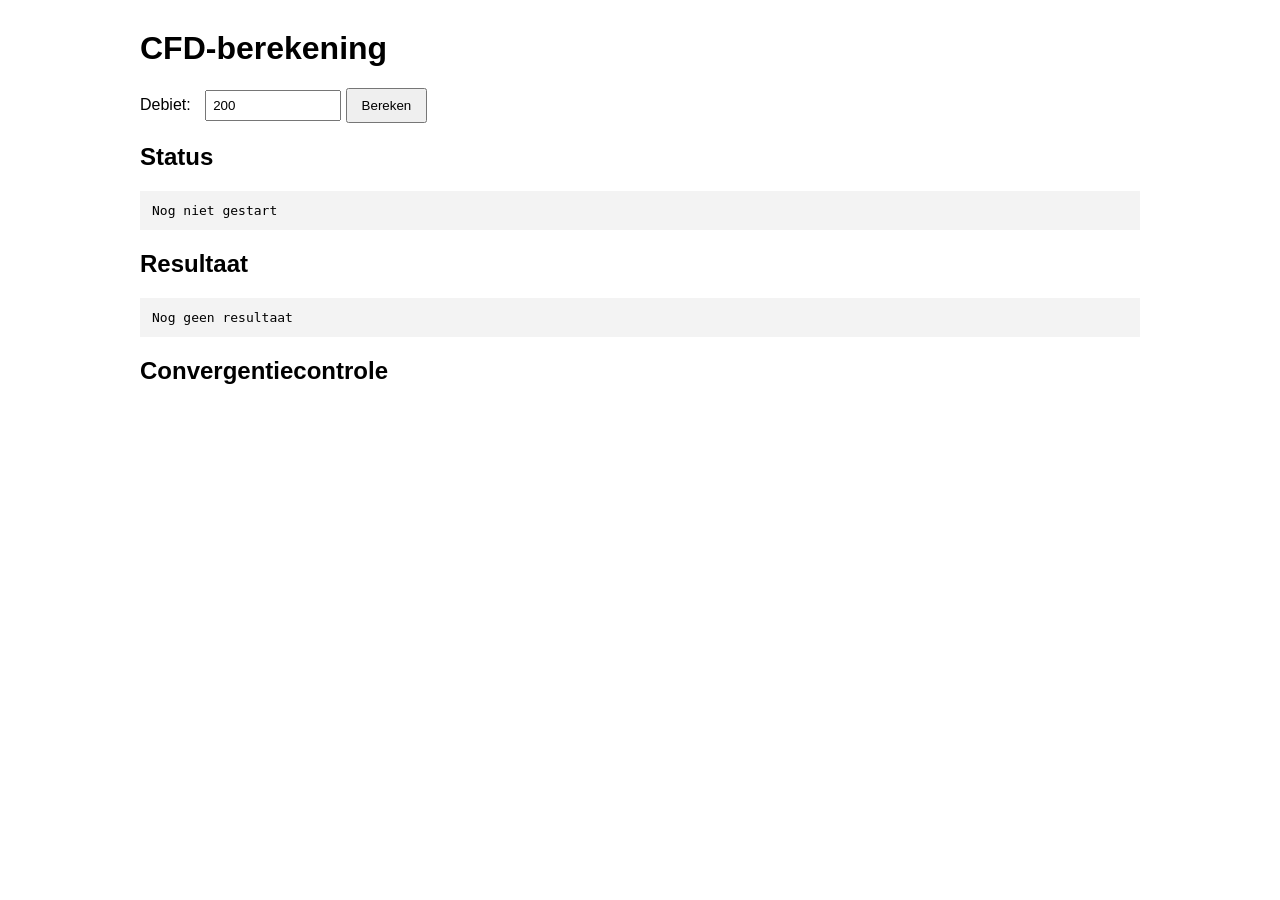
==== cfd/index.html @ 1608d5c2 "CFD toegevoegd" ====
<!DOCTYPE html>
<html lang="nl">
<head>
  <meta charset="UTF-8">

  <meta
    name="viewport"
    content="width=device-width, initial-scale=1.0"
  >

  <title>CFD-berekening</title>

  <style>
    body {
      font-family: Arial, sans-serif;
      max-width: 1000px;
      margin: 30px auto;
      padding: 0 20px;
    }

    .invoer {
      margin-bottom: 20px;
    }

    label {
      display: inline-block;
      margin-right: 10px;
    }

    input {
      width: 120px;
      padding: 6px;
    }

    button,
    .linkknop {
      display: inline-block;
      padding: 8px 14px;
      cursor: pointer;
    }

    button:disabled {
      cursor: not-allowed;
      opacity: 0.6;
    }

    .linkknop {
      color: white;
      background: #005ea8;
      text-decoration: none;
      border: 1px solid #005ea8;
    }

    pre {
      padding: 12px;
      background: #f3f3f3;
      white-space: pre-wrap;
    }

    #plotAfbeelding {
      display: none;
      max-width: 100%;
      height: auto;
      margin-top: 10px;
      border: 1px solid #cccccc;
    }

    .resultaatnavigatie {
      display: none;
      margin: 0 0 25px 0;
      padding: 15px;
      background: #f3f3f3;
      border: 1px solid #cccccc;
    }

    .resultaatnavigatie h2 {
      margin-top: 0;
    }
  </style>
</head>

<body>
  <h1>CFD-berekening</h1>

  <section
    id="resultaatNavigatie"
    class="resultaatnavigatie"
  >
    <h2>Resultaten visualiseren</h2>

    <p>
      Bekijk de luchtstroming, temperatuur, druk en andere
      berekeningsresultaten per doorsnede.
    </p>

    <a
      class="linkknop"
      href="resultaten.html"
    >
      Naar resultaatvisualisatie
    </a>
  </section>

  <div class="invoer">
    <label for="debiet">Debiet:</label>

    <input
      id="debiet"
      type="number"
      value="200"
      step="1"
    >

    <button id="btnBereken" type="button">
      Bereken
    </button>
  </div>

  <h2>Status</h2>
  <pre id="status">Nog niet gestart</pre>

  <h2>Resultaat</h2>
  <pre id="resultaat">Nog geen resultaat</pre>

  <h2>Convergentiecontrole</h2>

  <img
    id="plotAfbeelding"
    src=""
    alt="Convergentieplot"
  >

  <script src="app.js"></script>
</body>
</html>
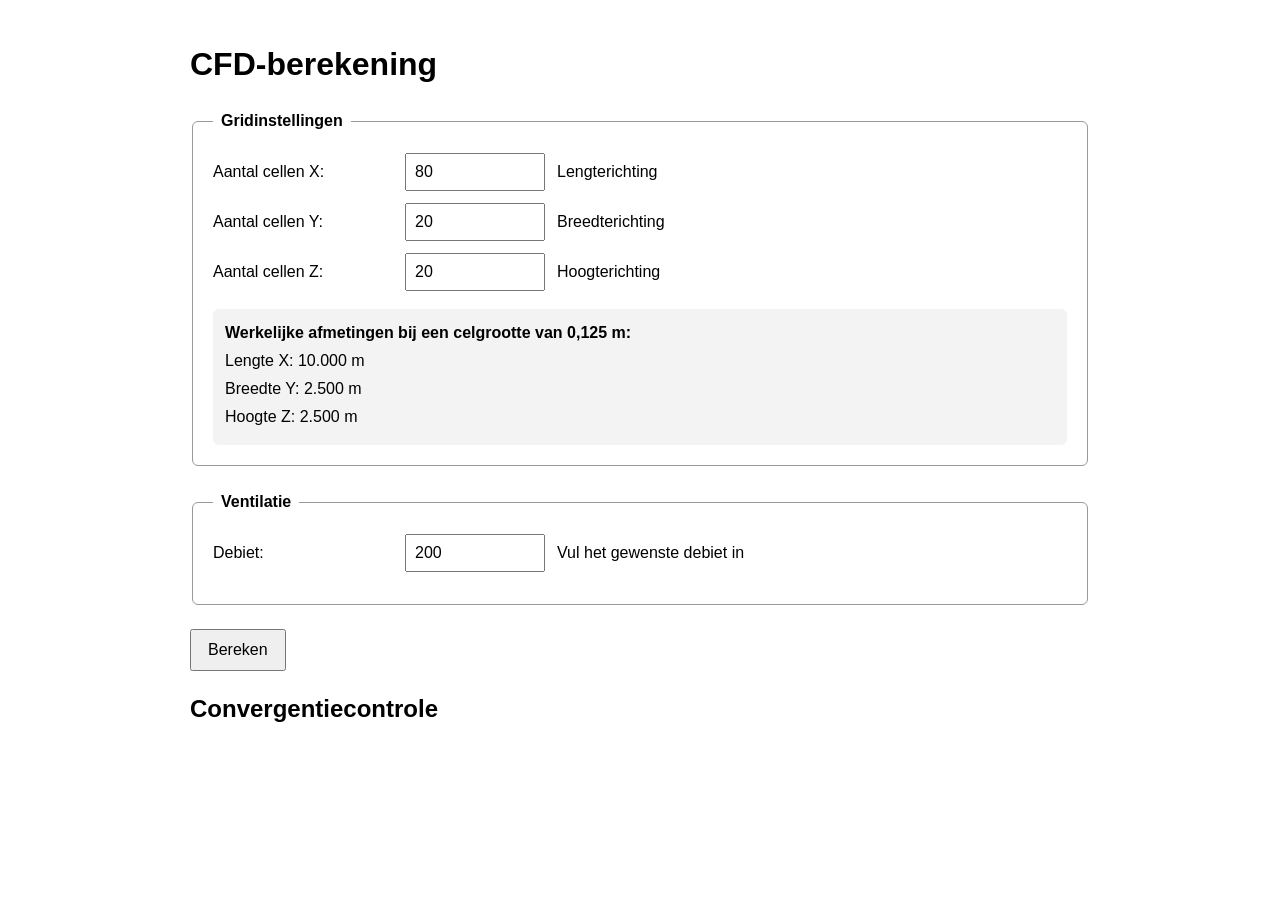
==== commit 067872cd: "Bump - aanpassingen invoer" ====
--- a/cfd/index.html
+++ b/cfd/index.html
@@ -12,69 +12,70 @@
 
   <style>
     body {
+      max-width: 900px;
+      margin: 40px auto;
+      padding: 0 20px;
       font-family: Arial, sans-serif;
-      max-width: 1000px;
-      margin: 30px auto;
-      padding: 0 20px;
-    }
-
-    .invoer {
-      margin-bottom: 20px;
-    }
-
-    label {
-      display: inline-block;
-      margin-right: 10px;
+      line-height: 1.5;
+    }
+
+    fieldset {
+      margin-bottom: 24px;
+      padding: 20px;
+      border: 1px solid #999;
+      border-radius: 6px;
+    }
+
+    legend {
+      padding: 0 8px;
+      font-weight: bold;
+    }
+
+    .invoerregel {
+      display: grid;
+      grid-template-columns: 180px 140px 1fr;
+      gap: 12px;
+      align-items: center;
+      margin-bottom: 12px;
     }
 
     input {
-      width: 120px;
-      padding: 6px;
-    }
-
-    button,
-    .linkknop {
-      display: inline-block;
-      padding: 8px 14px;
+      padding: 8px;
+      font-size: 1rem;
+    }
+
+    button {
+      padding: 10px 16px;
+      font-size: 1rem;
       cursor: pointer;
     }
 
-    button:disabled {
-      cursor: not-allowed;
-      opacity: 0.6;
-    }
-
-    .linkknop {
-      color: white;
-      background: #005ea8;
-      text-decoration: none;
-      border: 1px solid #005ea8;
-    }
-
-    pre {
+    .afmetingen {
+      margin-top: 18px;
       padding: 12px;
       background: #f3f3f3;
+      border-radius: 6px;
+    }
+
+    .afmetingen p {
+      margin: 4px 0;
+    }
+
+    #resultaatNavigatie {
+      display: none;
+      margin-top: 16px;
+    }
+
+    #status,
+    #resultaat {
       white-space: pre-wrap;
+      margin-top: 16px;
     }
 
     #plotAfbeelding {
       display: none;
       max-width: 100%;
-      height: auto;
-      margin-top: 10px;
-      border: 1px solid #cccccc;
-    }
-
-    .resultaatnavigatie {
-      display: none;
-      margin: 0 0 25px 0;
-      padding: 15px;
-      background: #f3f3f3;
-      border: 1px solid #cccccc;
-    }
-
-    .resultaatnavigatie h2 {
-      margin-top: 0;
+      margin-top: 20px;
     }
   </style>
 </head>
@@ -82,54 +83,118 @@
 <body>
   <h1>CFD-berekening</h1>
 
-  <section
-    id="resultaatNavigatie"
-    class="resultaatnavigatie"
+  <fieldset>
+    <legend>Gridinstellingen</legend>
+
+    <div class="invoerregel">
+      <label for="gridX">Aantal cellen X:</label>
+
+      <input
+        type="number"
+        id="gridX"
+        min="1"
+        step="1"
+        value="80"
+      >
+
+      <span>Lengterichting</span>
+    </div>
+
+    <div class="invoerregel">
+      <label for="gridY">Aantal cellen Y:</label>
+
+      <input
+        type="number"
+        id="gridY"
+        min="1"
+        step="1"
+        value="20"
+      >
+
+      <span>Breedterichting</span>
+    </div>
+
+    <div class="invoerregel">
+      <label for="gridZ">Aantal cellen Z:</label>
+
+      <input
+        type="number"
+        id="gridZ"
+        min="1"
+        step="1"
+        value="20"
+      >
+
+      <span>Hoogterichting</span>
+    </div>
+
+    <div class="afmetingen">
+      <strong>
+        Werkelijke afmetingen bij een celgrootte van 0,125 m:
+      </strong>
+
+      <p>
+        Lengte X:
+        <span id="lengteX">10.000</span> m
+      </p>
+
+      <p>
+        Breedte Y:
+        <span id="lengteY">2.500</span> m
+      </p>
+
+      <p>
+        Hoogte Z:
+        <span id="lengteZ">2.500</span> m
+      </p>
+    </div>
+  </fieldset>
+
+  <fieldset>
+    <legend>Ventilatie</legend>
+
+    <div class="invoerregel">
+      <label for="debiet">Debiet:</label>
+
+      <input
+        type="number"
+        id="debiet"
+        step="any"
+        value="200"
+      >
+
+      <span>Vul het gewenste debiet in</span>
+    </div>
+  </fieldset>
+
+  <button
+    type="button"
+    id="btnBereken"
   >
-    <h2>Resultaten visualiseren</h2>
-
-    <p>
-      Bekijk de luchtstroming, temperatuur, druk en andere
-      berekeningsresultaten per doorsnede.
-    </p>
-
-    <a
-      class="linkknop"
-      href="resultaten.html"
+    Bereken
+  </button>
+
+  <div id="resultaatNavigatie">
+    <button
+      type="button"
+      id="btnResultaatvisualisatie"
+      onclick="window.location.href='resultaten.html'"
     >
-      Naar resultaatvisualisatie
-    </a>
-  </section>
-
-  <div class="invoer">
-    <label for="debiet">Debiet:</label>
-
-    <input
-      id="debiet"
-      type="number"
-      value="200"
-      step="1"
-    >
-
-    <button id="btnBereken" type="button">
-      Bereken
+      Resultaatvisualisatie
     </button>
   </div>
 
-  <h2>Status</h2>
-  <pre id="status">Nog niet gestart</pre>
-
-  <h2>Resultaat</h2>
-  <pre id="resultaat">Nog geen resultaat</pre>
+  <div id="status"></div>
+  <div id="resultaat"></div>
 
   <h2>Convergentiecontrole</h2>
 
   <img
     id="plotAfbeelding"
-    src=""
     alt="Convergentieplot"
   >
 
   <script src="app.js"></script>
 </body>
-</html>+</html>
+
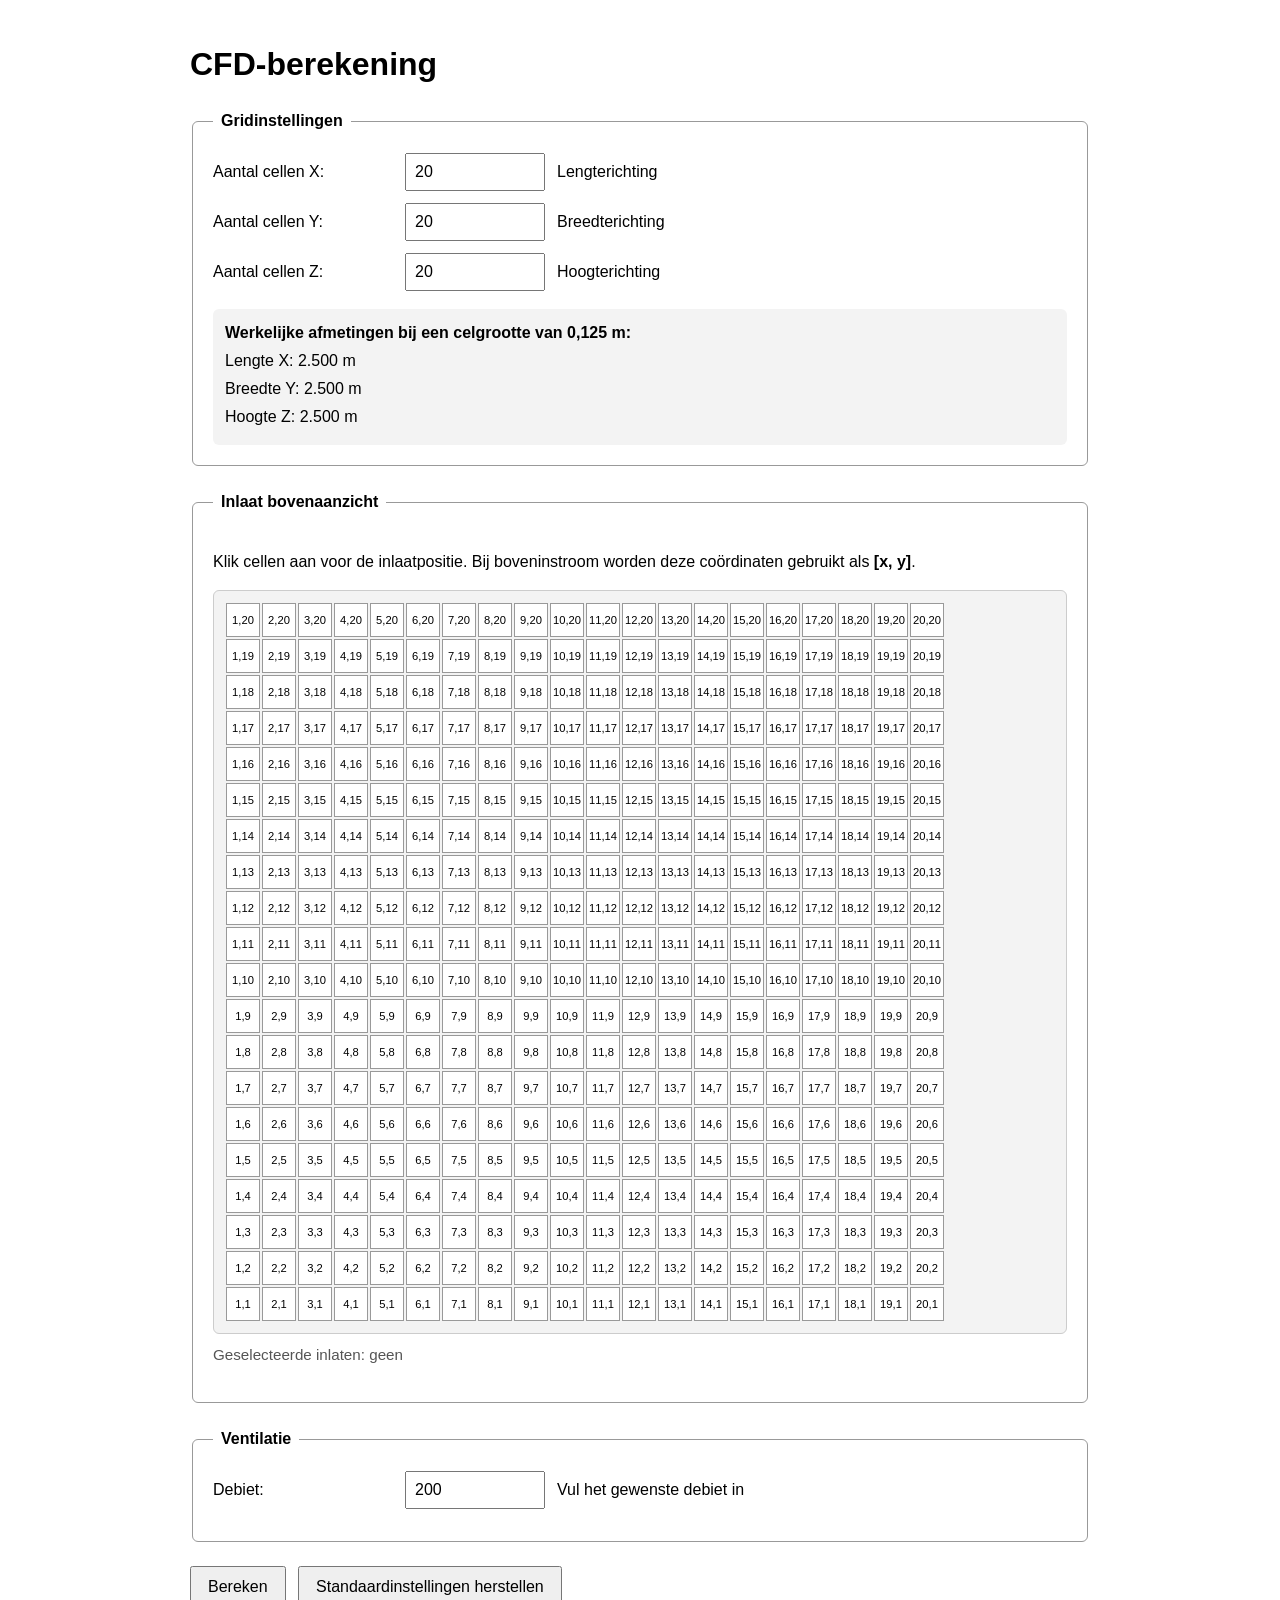
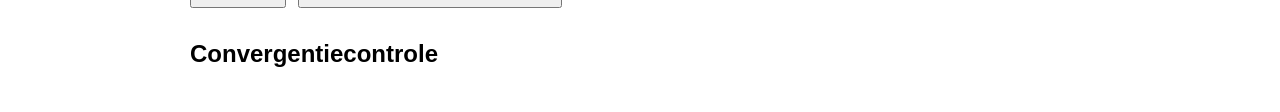
==== commit 353e4426: "verder" ====
--- a/cfd/index.html
+++ b/cfd/index.html
@@ -48,6 +48,8 @@
       padding: 10px 16px;
       font-size: 1rem;
       cursor: pointer;
+      margin-right: 8px;
+      margin-bottom: 8px;
     }
 
     .afmetingen {
@@ -61,6 +63,44 @@
       margin: 4px 0;
     }
 
+    #inlaatGridContainer {
+      overflow: auto;
+      max-width: 100%;
+      padding: 12px;
+      background: #f3f3f3;
+      border: 1px solid #cccccc;
+      border-radius: 6px;
+    }
+
+    #inlaatGrid {
+      display: grid;
+      gap: 2px;
+      width: max-content;
+    }
+
+    .gridCel {
+      width: 34px;
+      height: 34px;
+      padding: 0;
+      margin: 0;
+      font-size: 0.7rem;
+      border: 1px solid #999999;
+      background: #ffffff;
+      cursor: pointer;
+    }
+
+    .gridCel.geselecteerd {
+      background: #4caf50;
+      color: #ffffff;
+      font-weight: bold;
+    }
+
+    .gridUitleg {
+      margin-top: 10px;
+      color: #555555;
+      font-size: 0.95rem;
+    }
+
     #resultaatNavigatie {
       display: none;
       margin-top: 16px;
@@ -76,6 +116,44 @@
       display: none;
       max-width: 100%;
       margin-top: 20px;
+    }
+
+    @media (max-width: 700px) {
+      body {
+        margin: 20px auto;
+        padding: 0 12px;
+      }
+
+      fieldset {
+        padding: 14px;
+      }
+
+      .invoerregel {
+        grid-template-columns: 1fr;
+        gap: 6px;
+      }
+
+      input {
+        width: 100%;
+        box-sizing: border-box;
+      }
+
+      button {
+        width: 100%;
+        margin-right: 0;
+      }
+
+      #inlaatGridContainer {
+        padding: 8px;
+        max-height: 70vh;
+        overflow: auto;
+      }
+
+      .gridCel {
+        width: 28px;
+        height: 28px;
+        font-size: 0.58rem;
+      }
     }
   </style>
 </head>
@@ -94,7 +172,7 @@
         id="gridX"
         min="1"
         step="1"
-        value="80"
+        value="20"
       >
 
       <span>Lengterichting</span>
@@ -151,6 +229,24 @@
   </fieldset>
 
   <fieldset>
+    <legend>Inlaat bovenaanzicht</legend>
+
+    <p>
+      Klik cellen aan voor de inlaatpositie. Bij boveninstroom worden deze
+      coördinaten gebruikt als <strong>[x, y]</strong>.
+    </p>
+
+    <div id="inlaatGridContainer">
+      <div id="inlaatGrid"></div>
+    </div>
+
+    <p class="gridUitleg">
+      Geselecteerde inlaten:
+      <span id="geselecteerdeInlaten">geen</span>
+    </p>
+  </fieldset>
+
+  <fieldset>
     <legend>Ventilatie</legend>
 
     <div class="invoerregel">
@@ -172,6 +268,13 @@
     id="btnBereken"
   >
     Bereken
+  </button>
+
+  <button
+    type="button"
+    id="btnResetInstellingen"
+  >
+    Standaardinstellingen herstellen
   </button>
 
   <div id="resultaatNavigatie">
@@ -196,5 +299,4 @@
 
   <script src="app.js"></script>
 </body>
-</html>
-
+</html>
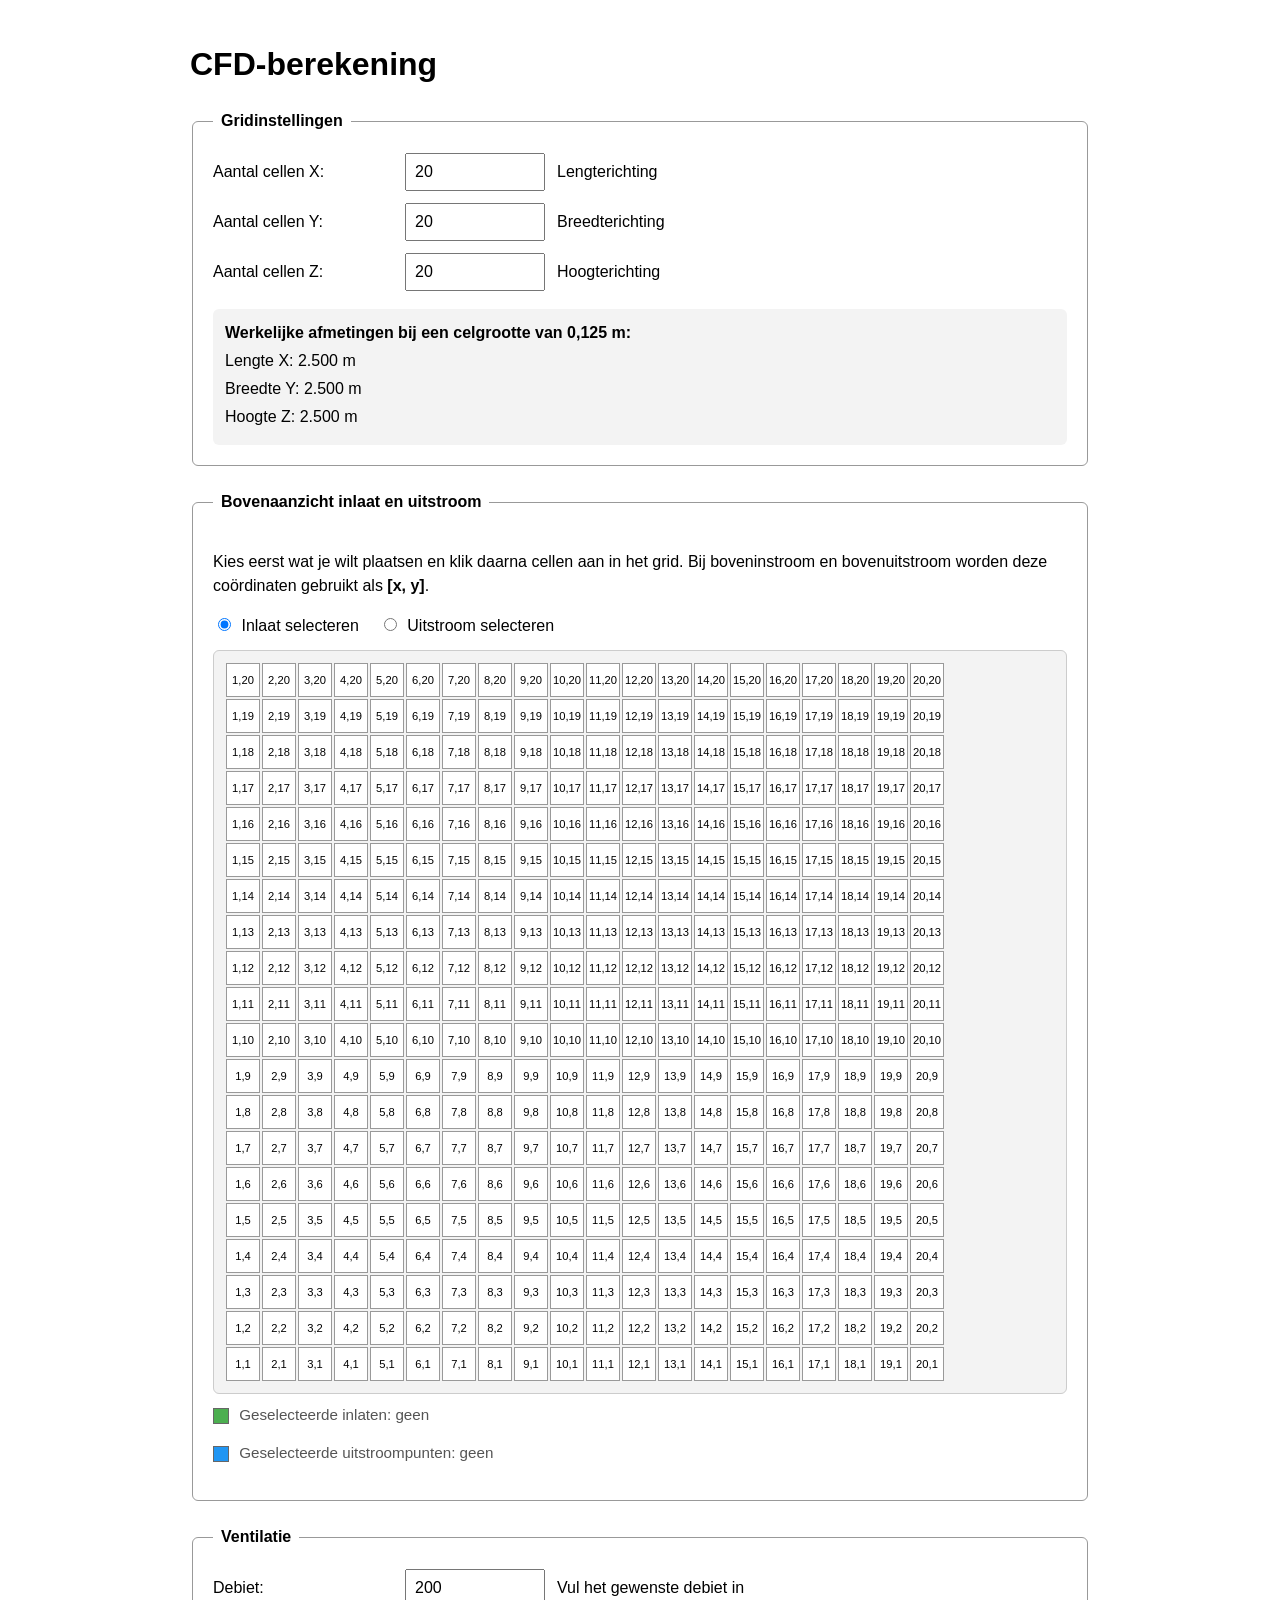
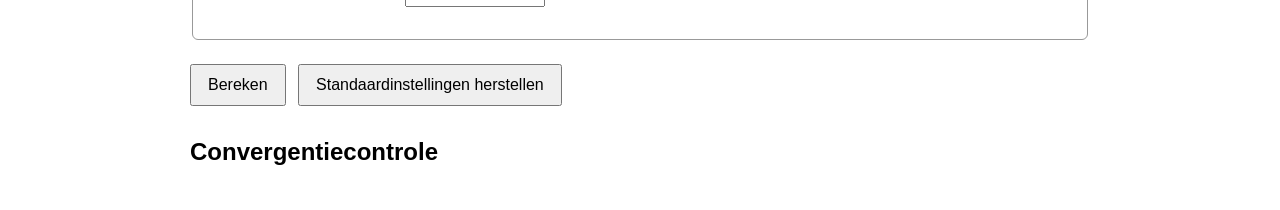
==== commit fee45f7f: "nieuwe versie" ====
--- a/cfd/index.html
+++ b/cfd/index.html
@@ -61,6 +61,22 @@
 
     .afmetingen p {
       margin: 4px 0;
+    }
+
+    .selectieModus {
+      margin-bottom: 12px;
+      display: flex;
+      gap: 20px;
+      flex-wrap: wrap;
+    }
+
+    .selectieModus label {
+      cursor: pointer;
+    }
+
+    .selectieModus input {
+      width: auto;
+      margin-right: 6px;
     }
 
     #inlaatGridContainer {
@@ -89,10 +105,33 @@
       cursor: pointer;
     }
 
-    .gridCel.geselecteerd {
+    .gridCel.inlaat {
       background: #4caf50;
       color: #ffffff;
       font-weight: bold;
+    }
+
+    .gridCel.uitlaat {
+      background: #2196f3;
+      color: #ffffff;
+      font-weight: bold;
+    }
+
+    .kleurVakje {
+      display: inline-block;
+      width: 14px;
+      height: 14px;
+      margin-right: 6px;
+      vertical-align: middle;
+      border: 1px solid #666666;
+    }
+
+    .kleurInlaat {
+      background: #4caf50;
+    }
+
+    .kleurUitlaat {
+      background: #2196f3;
     }
 
     .gridUitleg {
@@ -141,6 +180,15 @@
       button {
         width: 100%;
         margin-right: 0;
+      }
+
+      .selectieModus {
+        flex-direction: column;
+        gap: 8px;
+      }
+
+      .selectieModus input {
+        width: auto;
       }
 
       #inlaatGridContainer {
@@ -213,7 +261,7 @@
 
       <p>
         Lengte X:
-        <span id="lengteX">10.000</span> m
+        <span id="lengteX">2.500</span> m
       </p>
 
       <p>
@@ -229,20 +277,49 @@
   </fieldset>
 
   <fieldset>
-    <legend>Inlaat bovenaanzicht</legend>
+    <legend>Bovenaanzicht inlaat en uitstroom</legend>
 
     <p>
-      Klik cellen aan voor de inlaatpositie. Bij boveninstroom worden deze
-      coördinaten gebruikt als <strong>[x, y]</strong>.
+      Kies eerst wat je wilt plaatsen en klik daarna cellen aan in het grid.
+      Bij boveninstroom en bovenuitstroom worden deze coördinaten gebruikt als
+      <strong>[x, y]</strong>.
     </p>
+
+    <div class="selectieModus">
+      <label>
+        <input
+          type="radio"
+          name="selectieModus"
+          value="inlaat"
+          checked
+        >
+        Inlaat selecteren
+      </label>
+
+      <label>
+        <input
+          type="radio"
+          name="selectieModus"
+          value="uitlaat"
+        >
+        Uitstroom selecteren
+      </label>
+    </div>
 
     <div id="inlaatGridContainer">
       <div id="inlaatGrid"></div>
     </div>
 
     <p class="gridUitleg">
+      <span class="kleurVakje kleurInlaat"></span>
       Geselecteerde inlaten:
       <span id="geselecteerdeInlaten">geen</span>
+    </p>
+
+    <p class="gridUitleg">
+      <span class="kleurVakje kleurUitlaat"></span>
+      Geselecteerde uitstroompunten:
+      <span id="geselecteerdeUitlaten">geen</span>
     </p>
   </fieldset>
 
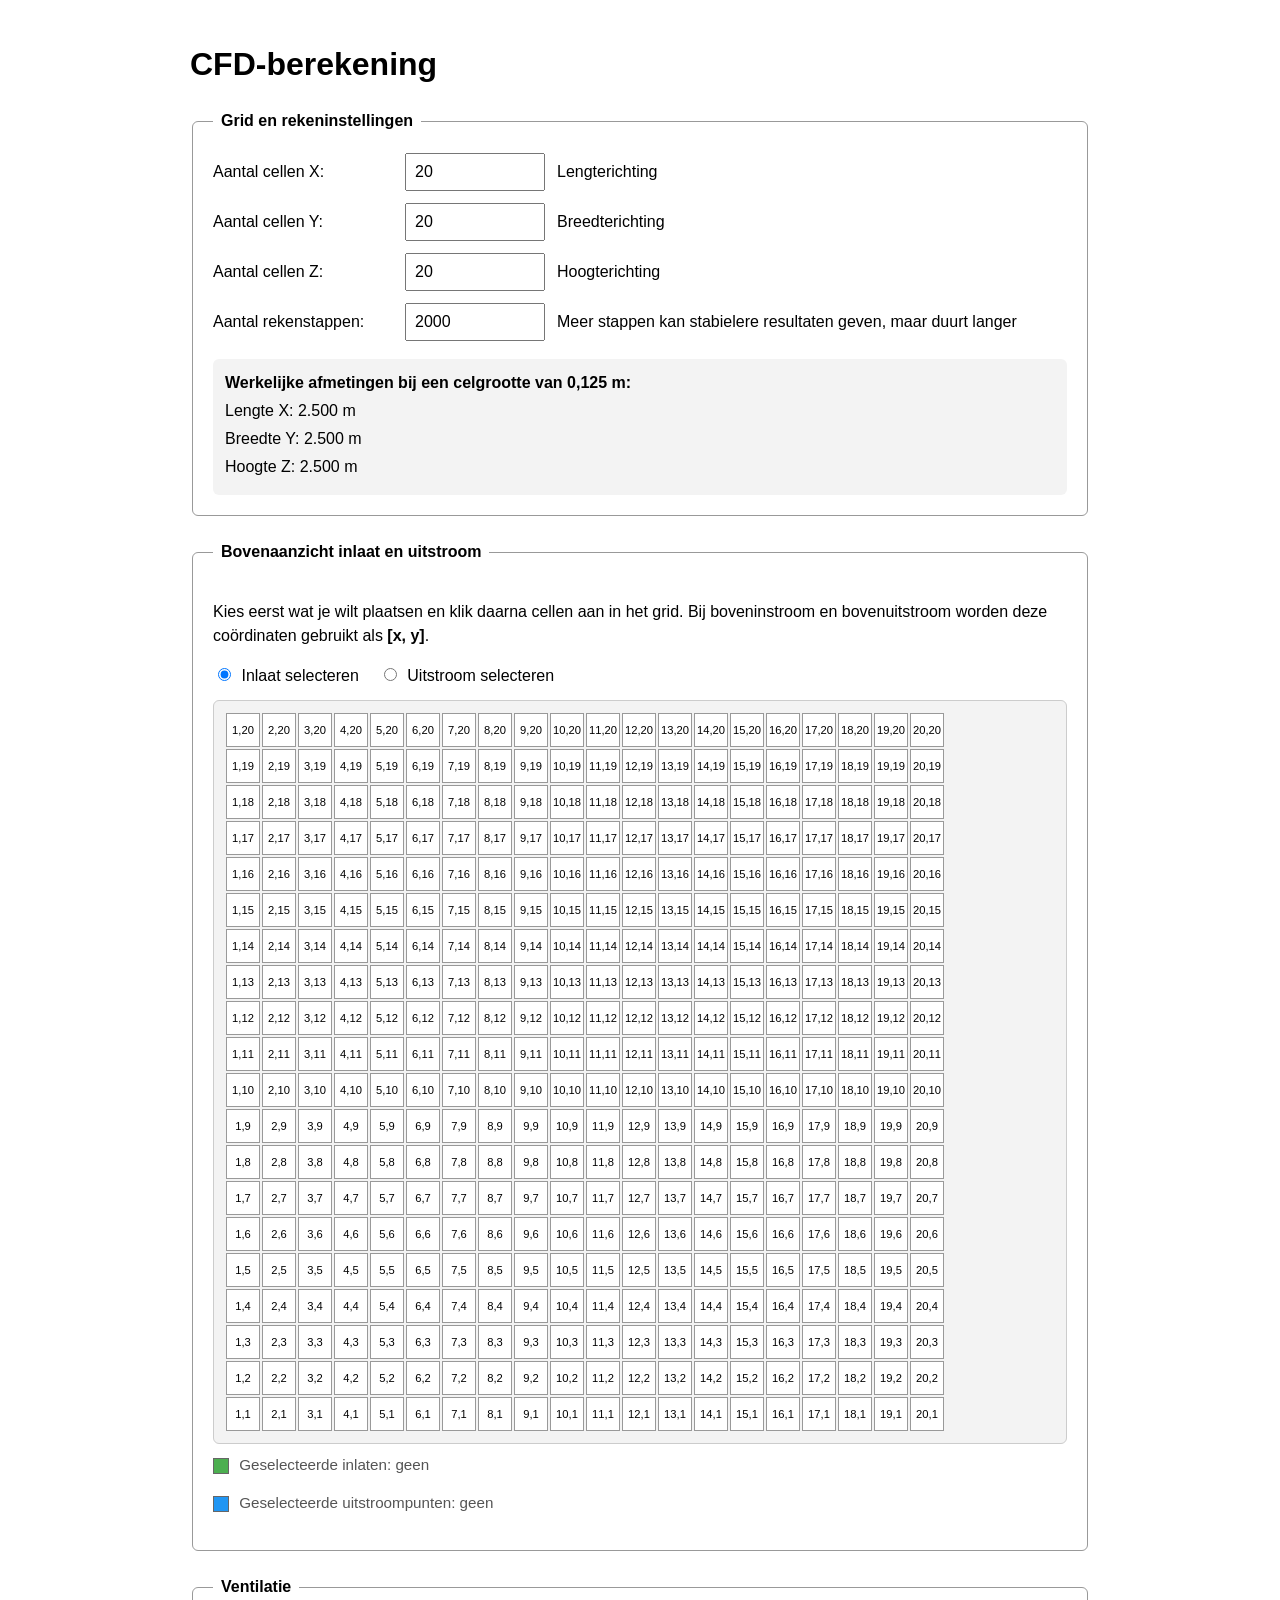
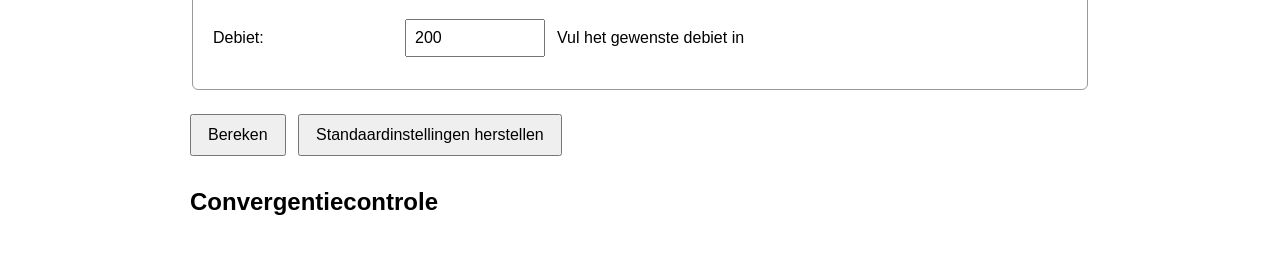
==== commit 245f219e: "Bump" ====
--- a/cfd/index.html
+++ b/cfd/index.html
@@ -210,7 +210,7 @@
   <h1>CFD-berekening</h1>
 
   <fieldset>
-    <legend>Gridinstellingen</legend>
+    <legend>Grid en rekeninstellingen</legend>
 
     <div class="invoerregel">
       <label for="gridX">Aantal cellen X:</label>
@@ -252,6 +252,20 @@
       >
 
       <span>Hoogterichting</span>
+    </div>
+
+    <div class="invoerregel">
+      <label for="nit">Aantal rekenstappen:</label>
+
+      <input
+        type="number"
+        id="nit"
+        min="1"
+        step="1"
+        value="2000"
+      >
+
+      <span>Meer stappen kan stabielere resultaten geven, maar duurt langer</span>
     </div>
 
     <div class="afmetingen">
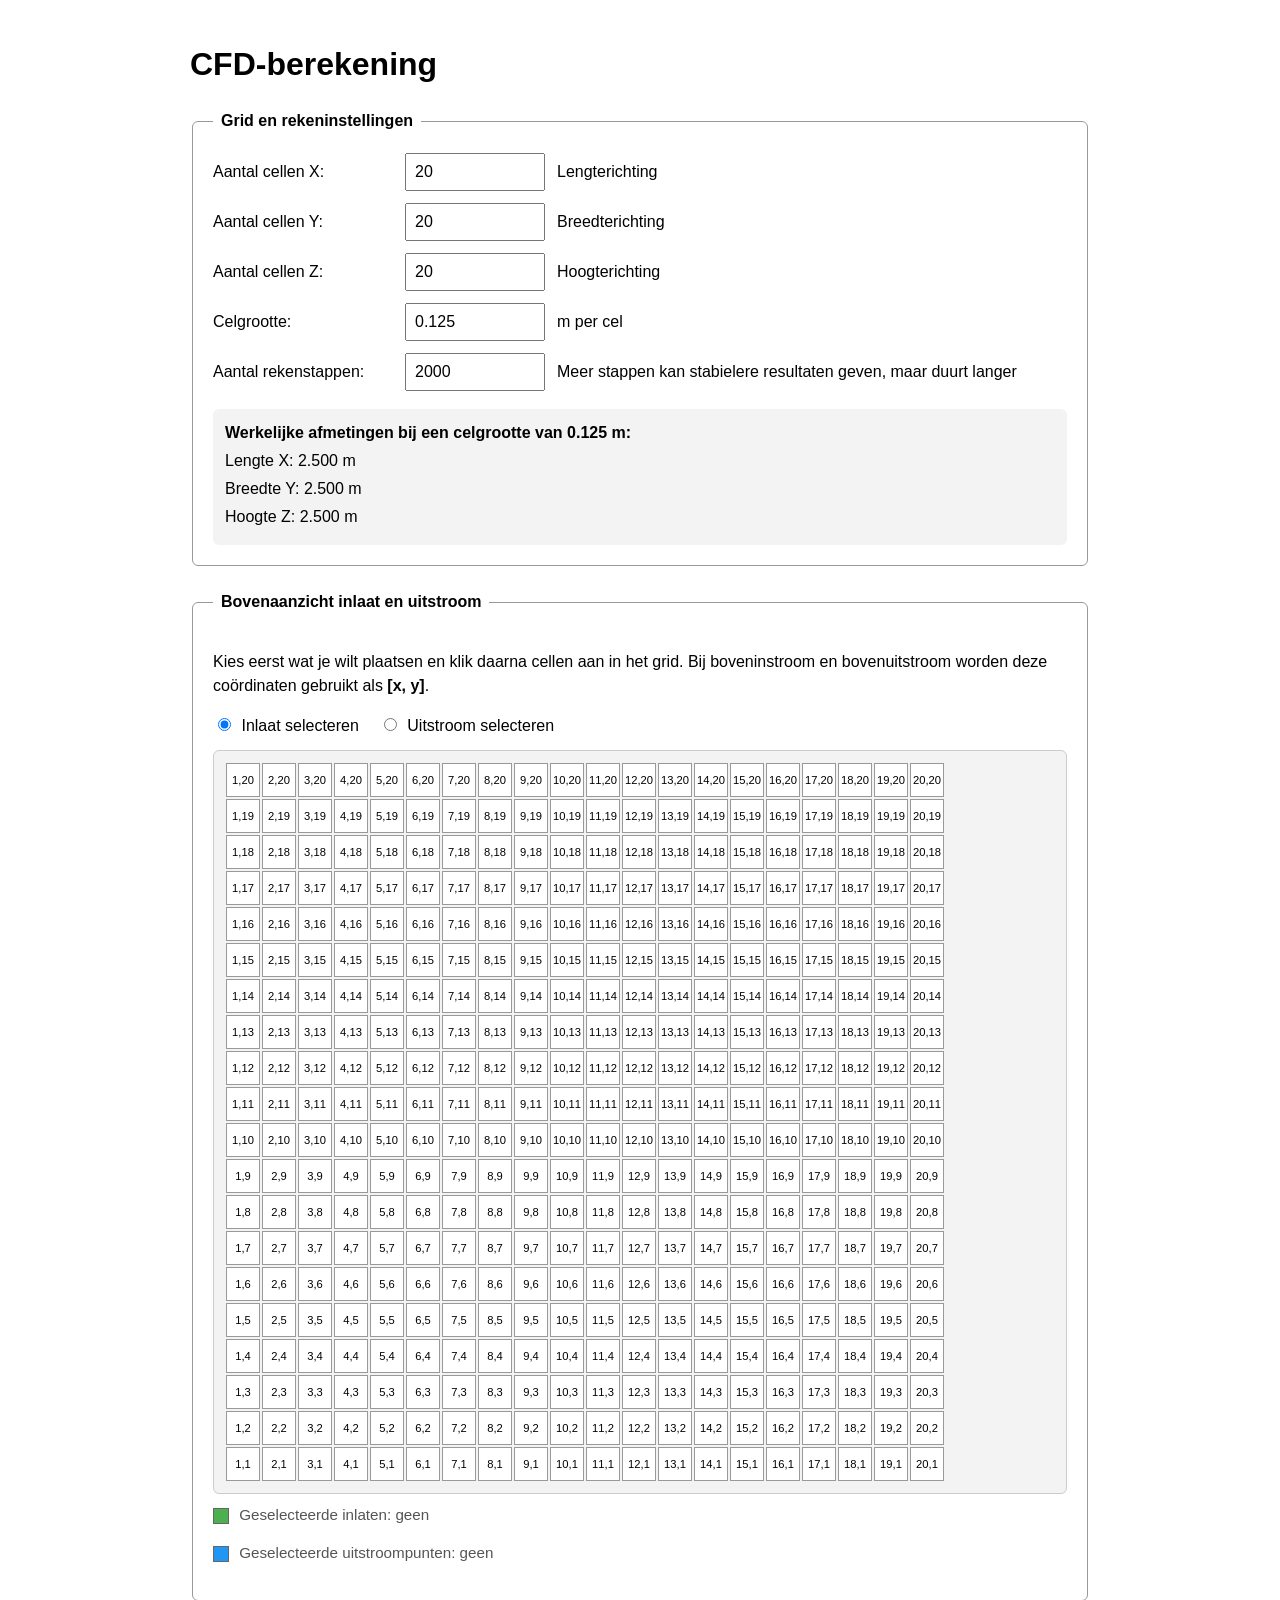
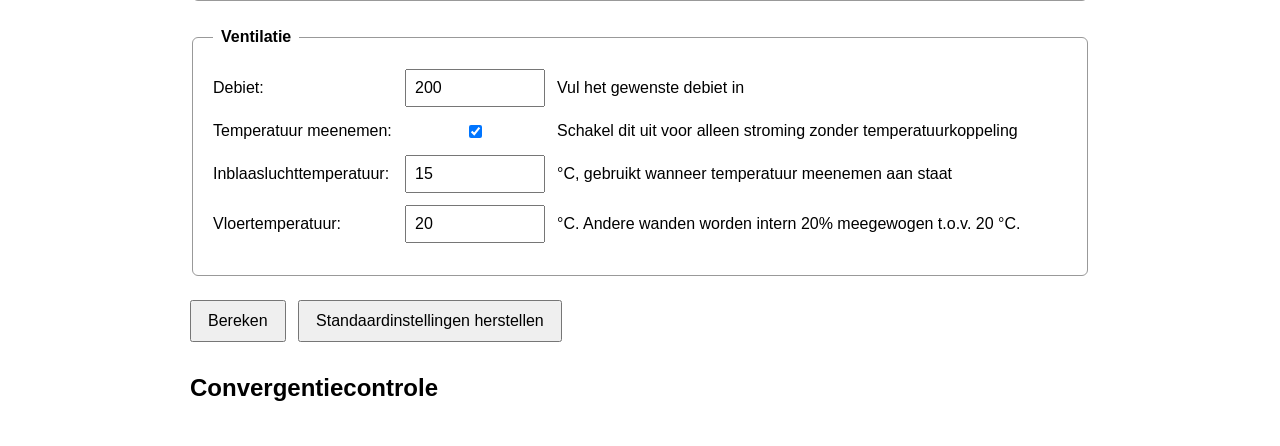
==== commit 78679db3: "Bump" ====
--- a/cfd/index.html
+++ b/cfd/index.html
@@ -42,6 +42,10 @@
     input {
       padding: 8px;
       font-size: 1rem;
+    }
+
+    .checkboxRegel input {
+      width: auto;
     }
 
     button {
@@ -255,6 +259,20 @@
     </div>
 
     <div class="invoerregel">
+      <label for="celGrootte">Celgrootte:</label>
+
+      <input
+        type="number"
+        id="celGrootte"
+        min="0.001"
+        step="0.001"
+        value="0.125"
+      >
+
+      <span>m per cel</span>
+    </div>
+
+    <div class="invoerregel">
       <label for="nit">Aantal rekenstappen:</label>
 
       <input
@@ -270,7 +288,8 @@
 
     <div class="afmetingen">
       <strong>
-        Werkelijke afmetingen bij een celgrootte van 0,125 m:
+        Werkelijke afmetingen bij een celgrootte van
+        <span id="celGrootteWeergave">0.125</span> m:
       </strong>
 
       <p>
@@ -352,6 +371,45 @@
 
       <span>Vul het gewenste debiet in</span>
     </div>
+
+
+    <div class="invoerregel checkboxRegel">
+      <label for="temperatuurRekenen">Temperatuur meenemen:</label>
+
+      <input
+        type="checkbox"
+        id="temperatuurRekenen"
+        checked
+      >
+
+      <span>Schakel dit uit voor alleen stroming zonder temperatuurkoppeling</span>
+    </div>
+
+    <div class="invoerregel">
+      <label for="tinlaat">Inblaasluchttemperatuur:</label>
+
+      <input
+        type="number"
+        id="tinlaat"
+        step="0.1"
+        value="15"
+      >
+
+      <span>°C, gebruikt wanneer temperatuur meenemen aan staat</span>
+    </div>
+
+    <div class="invoerregel">
+      <label for="vloerTemperatuur">Vloertemperatuur:</label>
+
+      <input
+        type="number"
+        id="vloerTemperatuur"
+        step="0.1"
+        value="20"
+      >
+
+      <span>°C. Andere wanden worden intern 20% meegewogen t.o.v. 20 °C.</span>
+    </div>
   </fieldset>
 
   <button
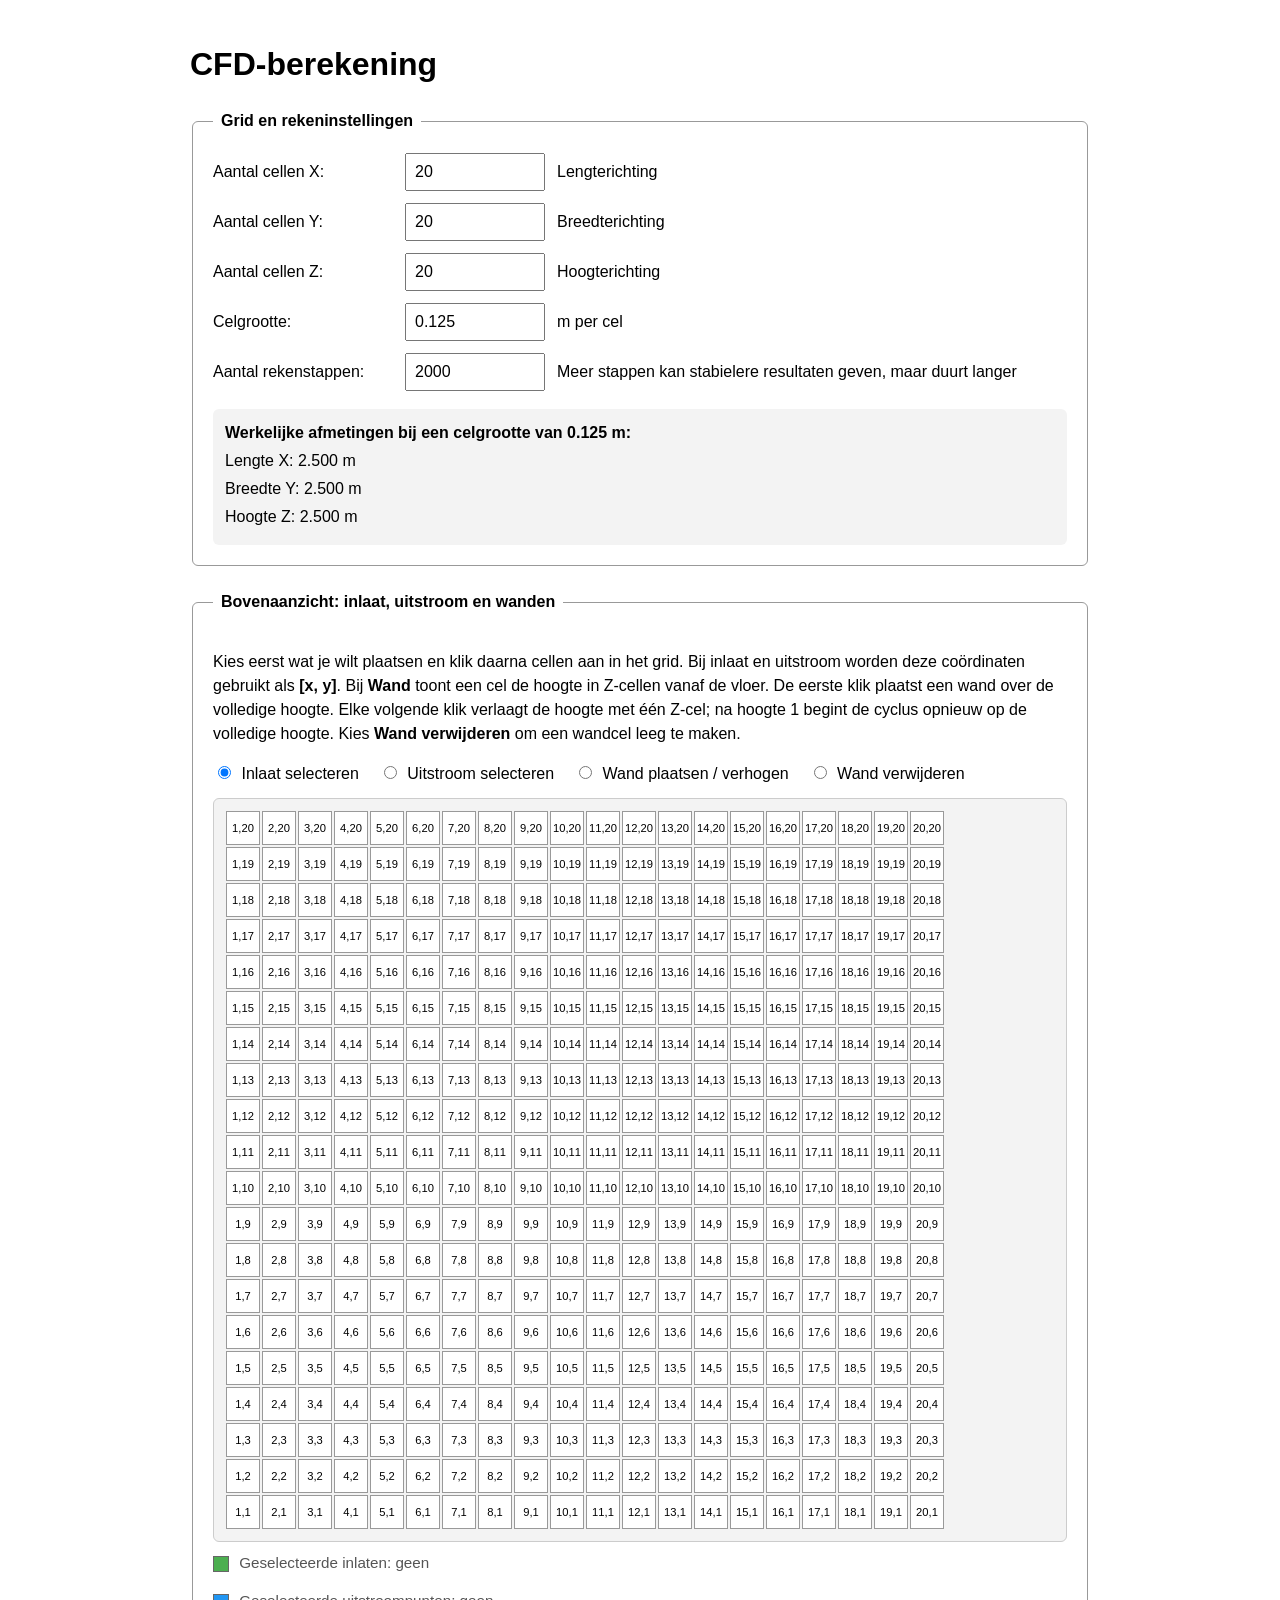
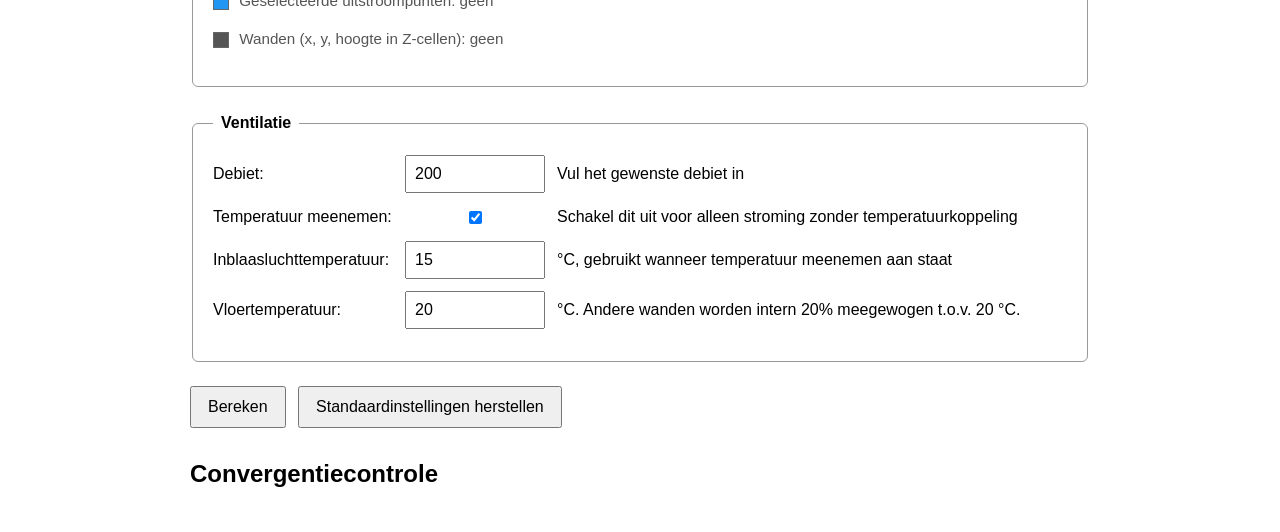
==== commit 62f6ed80: "CFD wandselectie en visualisatie" ====
--- a/cfd/index.html
+++ b/cfd/index.html
@@ -121,6 +121,16 @@
       font-weight: bold;
     }
 
+    .gridCel.wand {
+      background: #555555;
+      color: #ffffff;
+      font-weight: bold;
+    }
+
+    .kleurWand {
+      background: #555555;
+    }
+
     .kleurVakje {
       display: inline-block;
       width: 14px;
@@ -310,12 +320,16 @@
   </fieldset>
 
   <fieldset>
-    <legend>Bovenaanzicht inlaat en uitstroom</legend>
+    <legend>Bovenaanzicht: inlaat, uitstroom en wanden</legend>
 
     <p>
       Kies eerst wat je wilt plaatsen en klik daarna cellen aan in het grid.
-      Bij boveninstroom en bovenuitstroom worden deze coördinaten gebruikt als
-      <strong>[x, y]</strong>.
+      Bij inlaat en uitstroom worden deze coördinaten gebruikt als
+      <strong>[x, y]</strong>. Bij <strong>Wand</strong> toont een cel de
+      hoogte in Z-cellen vanaf de vloer. De eerste klik plaatst een wand over
+      de volledige hoogte. Elke volgende klik verlaagt de hoogte met één Z-cel;
+      na hoogte 1 begint de cyclus opnieuw op de volledige hoogte.
+      Kies <strong>Wand verwijderen</strong> om een wandcel leeg te maken.
     </p>
 
     <div class="selectieModus">
@@ -337,6 +351,16 @@
         >
         Uitstroom selecteren
       </label>
+
+      <label>
+        <input type="radio" name="selectieModus" value="wand">
+        Wand plaatsen / verhogen
+      </label>
+
+      <label>
+        <input type="radio" name="selectieModus" value="wandWissen">
+        Wand verwijderen
+      </label>
     </div>
 
     <div id="inlaatGridContainer">
@@ -353,6 +377,12 @@
       <span class="kleurVakje kleurUitlaat"></span>
       Geselecteerde uitstroompunten:
       <span id="geselecteerdeUitlaten">geen</span>
+    </p>
+
+    <p class="gridUitleg">
+      <span class="kleurVakje kleurWand"></span>
+      Wanden (x, y, hoogte in Z-cellen):
+      <span id="geselecteerdeWanden">geen</span>
     </p>
   </fieldset>
 
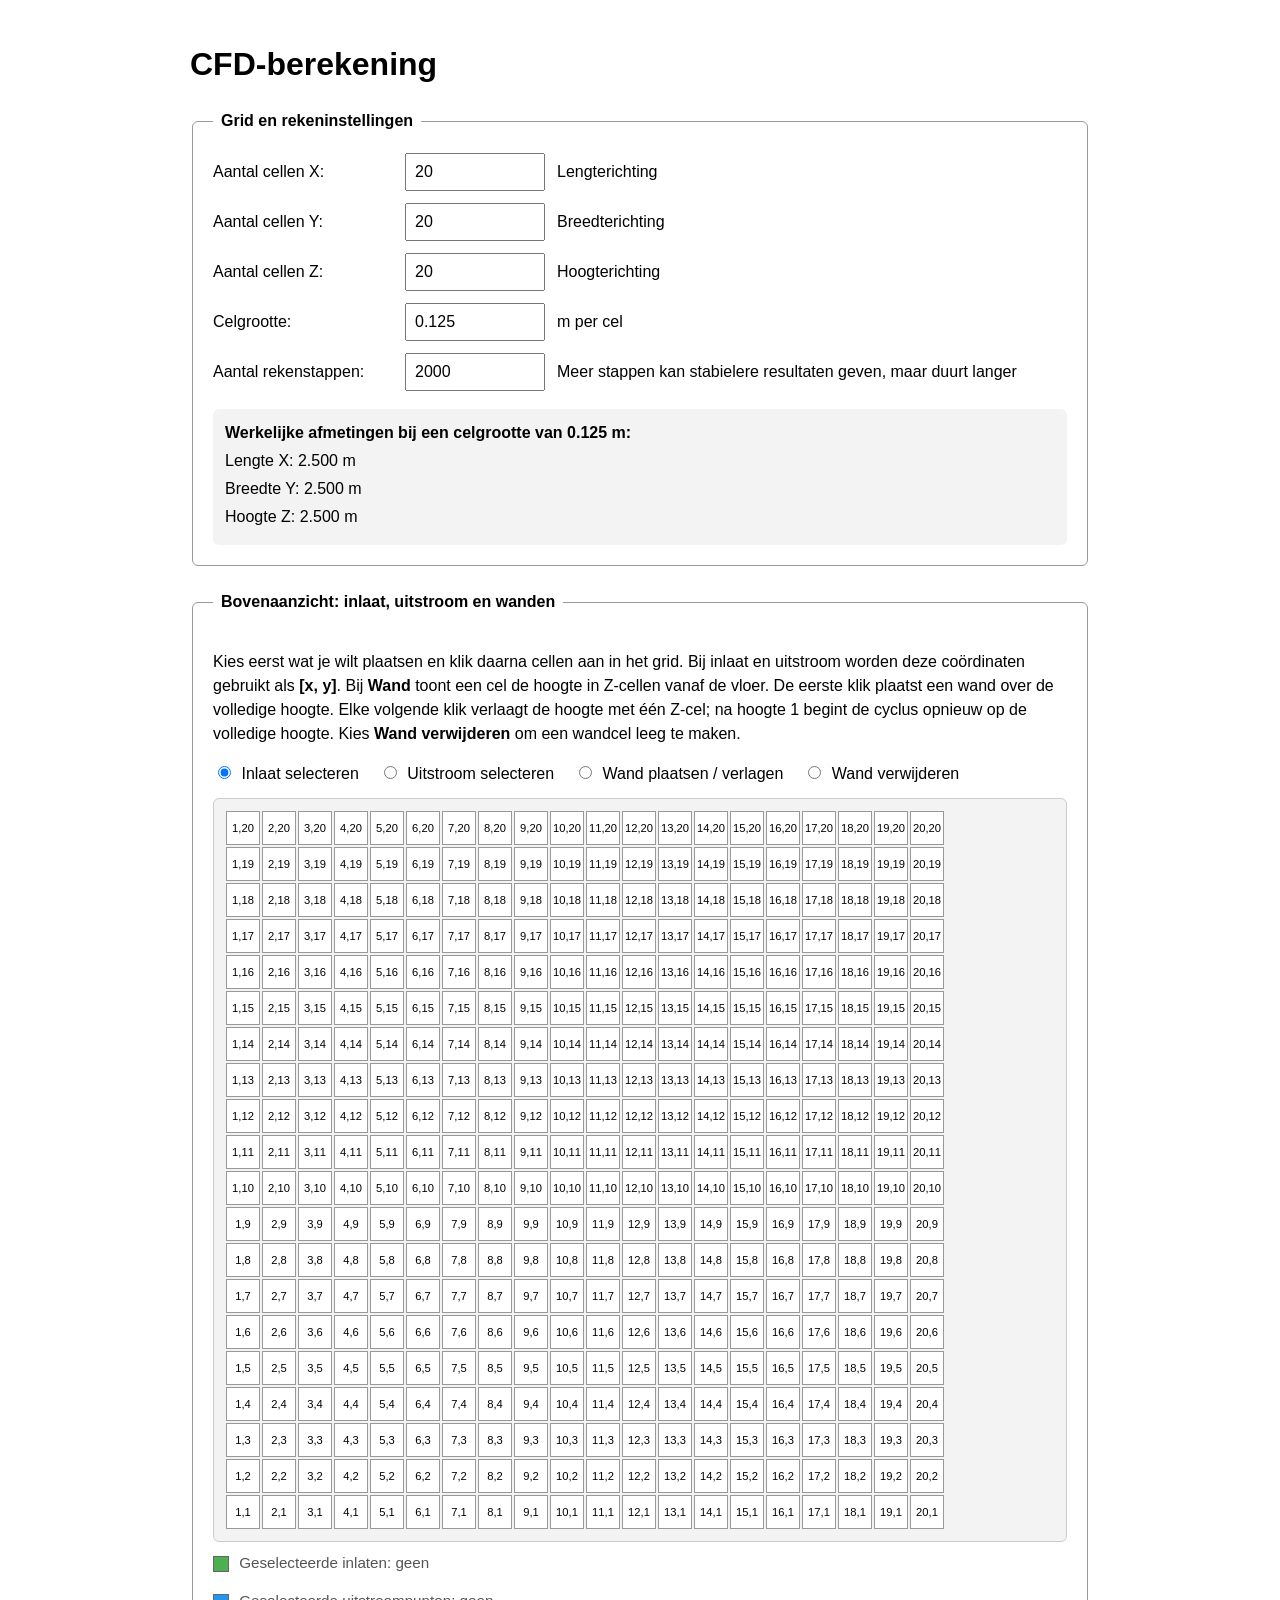
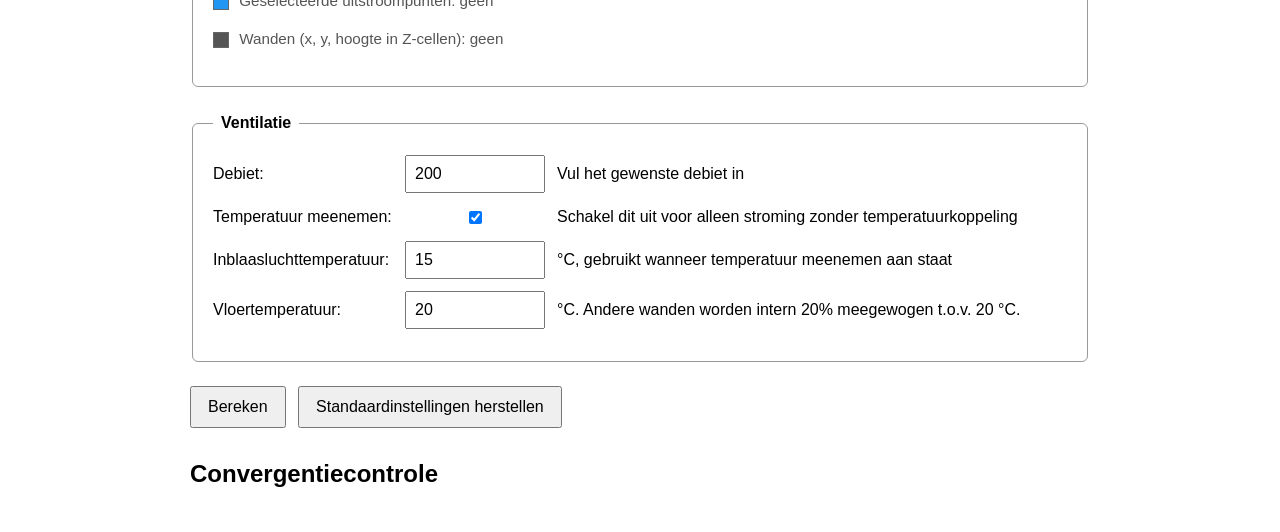
==== commit f15068b4: "tekst verandering" ====
--- a/cfd/index.html
+++ b/cfd/index.html
@@ -354,7 +354,7 @@
 
       <label>
         <input type="radio" name="selectieModus" value="wand">
-        Wand plaatsen / verhogen
+        Wand plaatsen / verlagen
       </label>
 
       <label>
